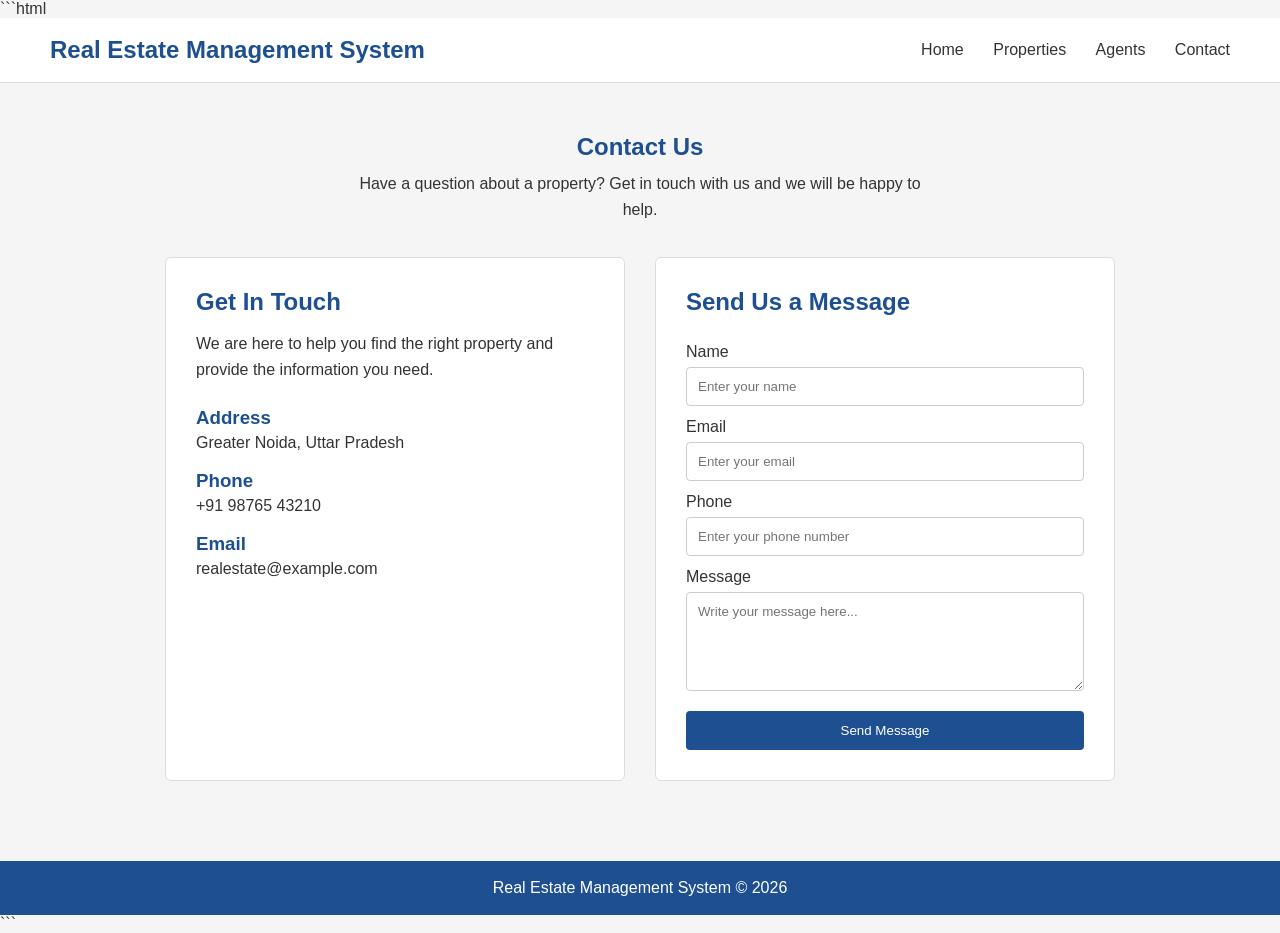
==== frontend/contact.html @ 845c9cf4 "Add Real Estate Management System project" ====
```html
<!DOCTYPE html>
<html lang="en">

<head>
    <meta charset="UTF-8">
    <meta name="viewport" content="width=device-width, initial-scale=1.0">

    <title>Contact Us - Real Estate Management System</title>

    <link rel="stylesheet" href="style.css">
</head>

<body>

    <!-- Header -->
    <header>
        <h2>Real Estate Management System</h2>

        <nav>
    <a href="index.html">Home</a>
    <a href="properties.html">Properties</a>
    <a href="agents.html">Agents</a>
    <a href="contact.html">Contact</a>
</nav>
    </header>


    <!-- Contact Section -->
    <section class="contact-section">

        <div class="contact-heading">
            <h1>Contact Us</h1>

            <p>
                Have a question about a property?
                Get in touch with us and we will be happy to help.
            </p>
        </div>


        <div class="contact-container">

            <!-- Contact Information -->
            <div class="contact-info">

                <h2>Get In Touch</h2>

                <p>
                    We are here to help you find the right property
                    and provide the information you need.
                </p>

                <div class="info-box">
                    <h3>Address</h3>
                    <p>Greater Noida, Uttar Pradesh</p>
                </div>

                <div class="info-box">
                    <h3>Phone</h3>
                    <p>+91 98765 43210</p>
                </div>

                <div class="info-box">
                    <h3>Email</h3>
                    <p>realestate@example.com</p>
                </div>

            </div>


            <!-- Contact Form -->
            <div class="contact-form">

                <h2>Send Us a Message</h2>

                <form>

                    <label for="name">Name</label>
                    <input
                        type="text"
                        id="name"
                        placeholder="Enter your name"
                        required
                    >

                    <label for="email">Email</label>
                    <input
                        type="email"
                        id="email"
                        placeholder="Enter your email"
                        required
                    >

                    <label for="phone">Phone</label>
                    <input
                        type="tel"
                        id="phone"
                        placeholder="Enter your phone number"
                    >

                    <label for="message">Message</label>
                    <textarea
                        id="message"
                        rows="5"
                        placeholder="Write your message here..."
                    ></textarea>

                    <button type="submit">Send Message</button>

                </form>

            </div>

        </div>

    </section>


    <!-- Footer -->
    <footer>
        <p>Real Estate Management System © 2026</p>
    </footer>

</body>

</html>
```
---- frontend/style.css ----
* {
    margin: 0;
    padding: 0;
    box-sizing: border-box;
}

body {
    font-family: Arial, sans-serif;
    background-color: #f5f5f5;
    color: #333;
}

/* Header */

header {
    background-color: white;
    padding: 18px 50px;
    display: flex;
    justify-content: space-between;
    align-items: center;
    border-bottom: 1px solid #ddd;
}

header h2 {
    color: #1d4f91;
}

nav a {
    text-decoration: none;
    color: #333;
    margin-left: 25px;
}

nav a:hover {
    color: #1d4f91;
}

/* Home Page */

.home {
    min-height: 430px;
    padding: 70px 50px;
    background-color: #e9f1f8;
}

.home h1 {
    font-size: 42px;
    color: #1d4f91;
    margin-bottom: 15px;
}

.home p {
    max-width: 550px;
    font-size: 18px;
    line-height: 1.6;
    margin-bottom: 25px;
}

button {
    background-color: #1d4f91;
    color: white;
    border: none;
    padding: 12px 22px;
    border-radius: 4px;
    cursor: pointer;
}

button:hover {
    background-color: #163d70;
}

/* About Section */

.about {
    background-color: white;
    padding: 45px 50px;
    text-align: center;
}

.about h2 {
    color: #1d4f91;
    margin-bottom: 15px;
}

.about > p {
    margin-bottom: 30px;
}

.boxes {
    display: flex;
    justify-content: center;
    gap: 25px;
}

.box {
    width: 250px;
    padding: 25px;
    background-color: #f5f5f5;
    border: 1px solid #ddd;
    border-radius: 6px;
}

.box h3 {
    color: #1d4f91;
    margin-bottom: 10px;
}

/* Properties Page */

.properties {
    padding: 50px;
    text-align: center;
}

.properties h1 {
    color: #1d4f91;
    margin-bottom: 12px;
}

.properties > p {
    margin-bottom: 35px;
}

.property-list {
    display: flex;
    justify-content: center;
    gap: 25px;
    flex-wrap: wrap;
}

.property-card {
    background-color: white;
    width: 280px;
    padding: 25px;
    text-align: left;
    border: 1px solid #ddd;
    border-radius: 6px;
}

.property-card h3 {
    color: #1d4f91;
    margin-bottom: 15px;
}

.property-card p {
    margin-bottom: 10px;
}

.property-card button {
    margin-top: 10px;
}

/* Footer */

footer {
    background-color: #1d4f91;
    color: white;
    text-align: center;
    padding: 18px;
    margin-top: 30px;
}

/* Mobile */

@media (max-width: 700px) {

    header {
        flex-direction: column;
        gap: 15px;
        padding: 18px;
    }

    nav a {
        margin: 0 7px;
    }

    .home {
        padding: 50px 25px;
    }

    .home h1 {
        font-size: 32px;
    }

    .boxes {
        flex-direction: column;
        align-items: center;
    }

    .property-list {
        flex-direction: column;
        align-items: center;
    }

    .property-card {
        width: 90%;
    }
}
/* Contact Page */

.contact-section {
    padding: 50px;
    background-color: #f5f5f5;
}

.contact-heading {
    text-align: center;
    margin-bottom: 35px;
}

.contact-heading h1 {
    color: #1d4f91;
    margin-bottom: 10px;
}

.contact-heading p {
    max-width: 600px;
    margin: auto;
    line-height: 1.6;
}

.contact-container {
    max-width: 950px;
    margin: auto;
    display: flex;
    gap: 30px;
}

.contact-info,
.contact-form {
    background-color: white;
    padding: 30px;
    border: 1px solid #ddd;
    border-radius: 6px;
    flex: 1;
}

.contact-info h2,
.contact-form h2 {
    color: #1d4f91;
    margin-bottom: 15px;
}

.contact-info > p {
    line-height: 1.6;
    margin-bottom: 25px;
}

.info-box {
    margin-bottom: 18px;
}

.info-box h3 {
    color: #1d4f91;
    margin-bottom: 5px;
}

.contact-form form {
    display: flex;
    flex-direction: column;
}

.contact-form label {
    margin-bottom: 6px;
    margin-top: 12px;
}

.contact-form input,
.contact-form textarea {
    padding: 11px;
    border: 1px solid #ccc;
    border-radius: 4px;
    font-family: Arial, sans-serif;
}

.contact-form textarea {
    resize: vertical;
}

.contact-form button {
    margin-top: 20px;
}


/* Contact page on small screens */

@media (max-width: 700px) {

    .contact-section {
        padding: 30px 20px;
    }

    .contact-container {
        flex-direction: column;
    }
}
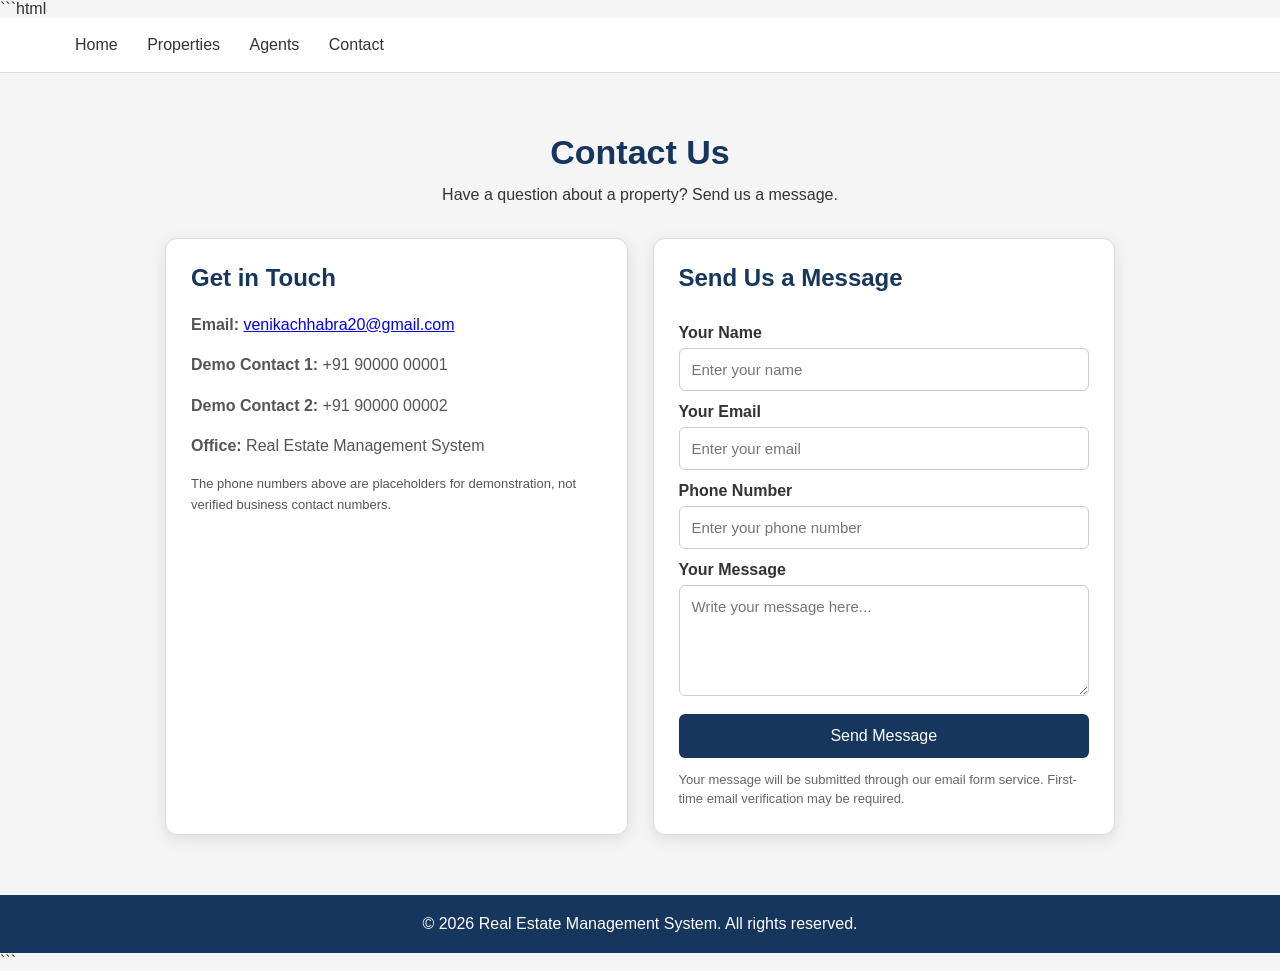
==== commit 4db43e5e: "Fix Java package errors and update backend" ====
--- a/frontend/contact.html
+++ b/frontend/contact.html
@@ -1,128 +1,230 @@
 ```html
 <!DOCTYPE html>
 <html lang="en">
-
 <head>
     <meta charset="UTF-8">
     <meta name="viewport" content="width=device-width, initial-scale=1.0">
 
-    <title>Contact Us - Real Estate Management System</title>
+    <title>Contact Us | Real Estate Management System</title>
 
     <link rel="stylesheet" href="style.css">
+
+    <style>
+        .contact-section {
+            max-width: 1000px;
+            margin: 40px auto;
+            padding: 20px;
+        }
+
+        .contact-heading {
+            text-align: center;
+            margin-bottom: 30px;
+        }
+
+        .contact-heading h1 {
+            color: #17365d;
+            font-size: 34px;
+        }
+
+        .contact-container {
+            display: grid;
+            grid-template-columns: repeat(auto-fit, minmax(280px, 1fr));
+            gap: 25px;
+        }
+
+        .contact-info,
+        .contact-form {
+            background: white;
+            padding: 25px;
+            border-radius: 12px;
+            box-shadow: 0 4px 15px rgba(0, 0, 0, 0.10);
+        }
+
+        .contact-info h2,
+        .contact-form h2 {
+            color: #17365d;
+            margin-bottom: 20px;
+        }
+
+        .contact-info p {
+            margin: 15px 0;
+            color: #555;
+            overflow-wrap: anywhere;
+        }
+
+        .contact-form label {
+            display: block;
+            margin: 12px 0 6px;
+            color: #333;
+            font-weight: bold;
+        }
+
+        .contact-form input,
+        .contact-form textarea {
+            width: 100%;
+            padding: 12px;
+            border: 1px solid #ccc;
+            border-radius: 6px;
+            font-size: 15px;
+            box-sizing: border-box;
+        }
+
+        .contact-form textarea {
+            resize: vertical;
+        }
+
+        .contact-form button {
+            width: 100%;
+            margin-top: 18px;
+            padding: 13px;
+            background: #17365d;
+            color: white;
+            border: none;
+            border-radius: 6px;
+            font-size: 16px;
+            cursor: pointer;
+        }
+
+        .contact-form button:hover {
+            background: #24558c;
+        }
+
+        .contact-form button:disabled {
+            opacity: 0.7;
+            cursor: wait;
+        }
+
+        .note {
+            color: #666;
+            font-size: 13px;
+            line-height: 1.5;
+            margin-top: 12px;
+        }
+
+        footer {
+            text-align: center;
+            background: #17365d;
+            color: white;
+            padding: 20px;
+            margin-top: 40px;
+        }
+    </style>
 </head>
 
 <body>
 
-    <!-- Header -->
     <header>
-        <h2>Real Estate Management System</h2>
-
         <nav>
-    <a href="index.html">Home</a>
-    <a href="properties.html">Properties</a>
-    <a href="agents.html">Agents</a>
-    <a href="contact.html">Contact</a>
-</nav>
+            <a href="index.html">Home</a>
+            <a href="properties.html">Properties</a>
+            <a href="agents.html">Agents</a>
+            <a href="contact.html">Contact</a>
+        </nav>
     </header>
 
-
-    <!-- Contact Section -->
     <section class="contact-section">
 
         <div class="contact-heading">
             <h1>Contact Us</h1>
-
-            <p>
-                Have a question about a property?
-                Get in touch with us and we will be happy to help.
-            </p>
+            <p>Have a question about a property? Send us a message.</p>
         </div>
 
-
         <div class="contact-container">
 
-            <!-- Contact Information -->
             <div class="contact-info">
-
-                <h2>Get In Touch</h2>
-
-                <p>
-                    We are here to help you find the right property
-                    and provide the information you need.
+                <h2>Get in Touch</h2>
+
+                <p><strong>Email:</strong>
+                    <a href="mailto:venikachhabra20@gmail.com">
+                        venikachhabra20@gmail.com
+                    </a>
                 </p>
 
-                <div class="info-box">
-                    <h3>Address</h3>
-                    <p>Greater Noida, Uttar Pradesh</p>
-                </div>
-
-                <div class="info-box">
-                    <h3>Phone</h3>
-                    <p>+91 98765 43210</p>
-                </div>
-
-                <div class="info-box">
-                    <h3>Email</h3>
-                    <p>realestate@example.com</p>
-                </div>
-
+                <p><strong>Demo Contact 1:</strong> +91 90000 00001</p>
+                <p><strong>Demo Contact 2:</strong> +91 90000 00002</p>
+
+                <p><strong>Office:</strong> Real Estate Management System</p>
+
+                <p class="note">
+                    The phone numbers above are placeholders for demonstration,
+                    not verified business contact numbers.
+                </p>
             </div>
 
-
-            <!-- Contact Form -->
             <div class="contact-form">
-
                 <h2>Send Us a Message</h2>
 
-                <form>
-
-                    <label for="name">Name</label>
+                <form
+                    action="https://formsubmit.co/venikachhabra20@gmail.com"
+                    method="POST"
+                >
+
+                    <input
+                        type="hidden"
+                        name="_subject"
+                        value="New Real Estate Website Enquiry"
+                    >
+
+                    <input
+                        type="hidden"
+                        name="_captcha"
+                        value="true"
+                    >
+
+                    <label for="name">Your Name</label>
                     <input
                         type="text"
                         id="name"
+                        name="name"
                         placeholder="Enter your name"
                         required
                     >
 
-                    <label for="email">Email</label>
+                    <label for="email">Your Email</label>
                     <input
                         type="email"
                         id="email"
+                        name="email"
                         placeholder="Enter your email"
                         required
                     >
 
-                    <label for="phone">Phone</label>
+                    <label for="phone">Phone Number</label>
                     <input
                         type="tel"
                         id="phone"
+                        name="phone"
                         placeholder="Enter your phone number"
                     >
 
-                    <label for="message">Message</label>
+                    <label for="message">Your Message</label>
                     <textarea
                         id="message"
+                        name="message"
                         rows="5"
                         placeholder="Write your message here..."
+                        required
                     ></textarea>
 
-                    <button type="submit">Send Message</button>
+                    <button type="submit" id="submitButton">
+                        Send Message
+                    </button>
+
+                    <p class="note">
+                        Your message will be submitted through our email form
+                        service. First-time email verification may be required.
+                    </p>
 
                 </form>
-
             </div>
 
         </div>
-
     </section>
 
-
-    <!-- Footer -->
     <footer>
-        <p>Real Estate Management System © 2026</p>
+        <p>&copy; 2026 Real Estate Management System. All rights reserved.</p>
     </footer>
 
 </body>
-
 </html>
-```
+```
